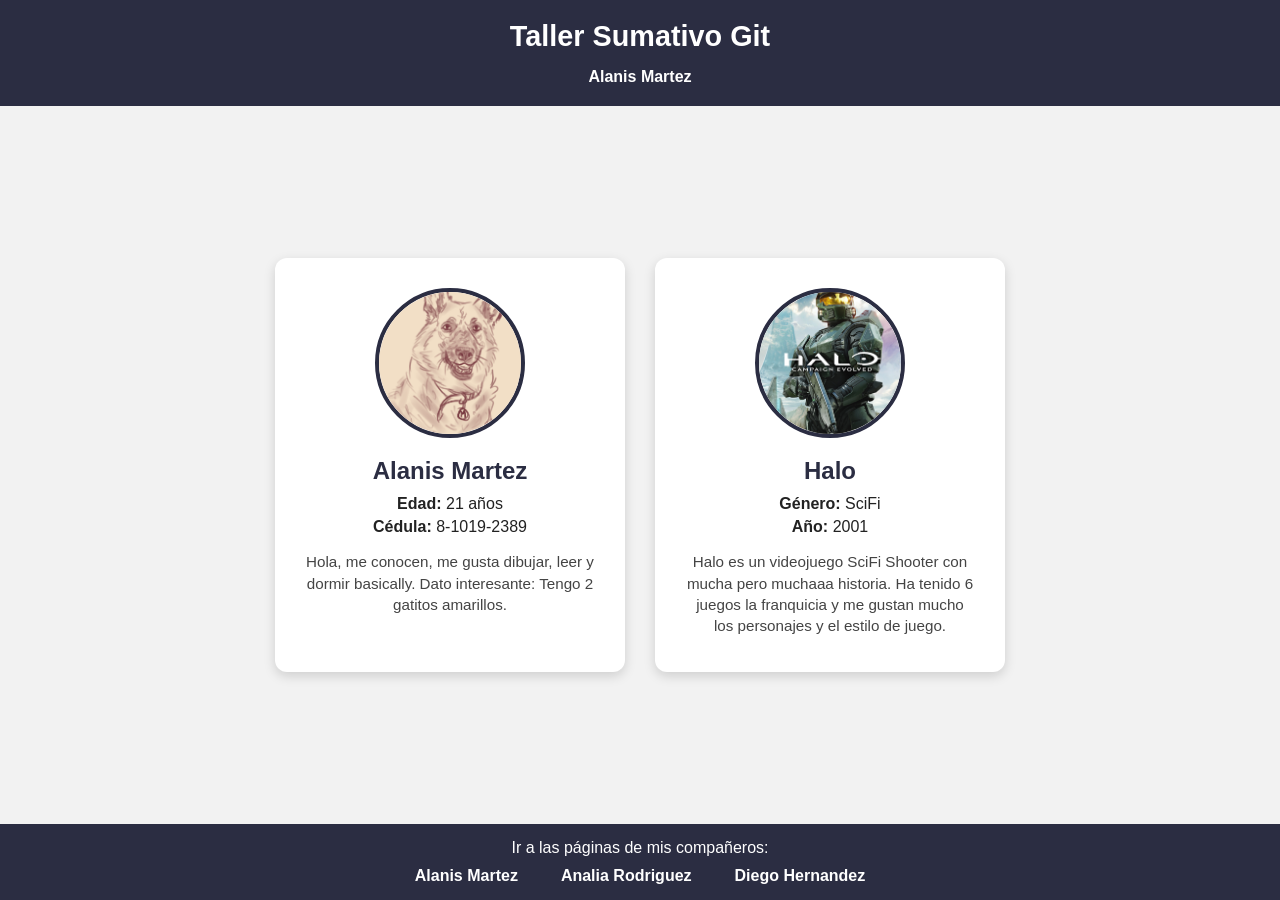
==== frontend/analia.html @ d5e929d6 "Feat: Se agrego la estructura de las cards" ====
<!DOCTYPE html>
<html lang="es">
<head>
  <meta charset="UTF-8">
  <meta name="viewport" content="width=device-width, initial-scale=1.0">
  <title>GRUPO - Trabajo en clase 1</title>
  <link rel="stylesheet" href="style.css">
</head>
<body>
  <header>
    <h1>Taller Sumativo Git</h1>
    <nav>
      <ul>
        <li><a href="index.html">Alanis Martez</a></li>
      </ul>
    </nav>
  </header>
  <main>
    <div class="cards-container">

      <!-- Perfil Alanis -->
      <div class="card">
        <img src="../imagenes/Cerberus.jpg" alt="Foto de Persona 1">
        <h2>Alanis Martez</h2>
        <p><strong>Edad:</strong> 21 años</p>
        <p><strong>Cédula:</strong> 8-1019-2389</p>
        <p class="bio">
          Hola, me conocen, me gusta dibujar, leer y dormir basically. 
          Dato interesante: Tengo 2 gatitos amarillos.
        </p>
      </div>

      <!-- Tema de interés Alanis -->
      <div class="card">
        <img src="../imagenes/HaloCE.png" alt="Portada">
        <h2>Halo</h2>
        <p><strong>Género:</strong> SciFi</p>
        <p><strong>Año:</strong> 2001</p>
        <p class="bio">
          Halo es un videojuego SciFi Shooter con mucha pero muchaaa historia.
          Ha tenido 6 juegos la franquicia y me gustan mucho los personajes 
          y el estilo de juego.
        </p>
      </div>

    </div>
  </main>
  <footer>
    <p>Ir a las páginas de mis compañeros:</p>
    <nav>
      <ul>
        <li><a href="index.html">Alanis Martez</a></li>
        <li><a href="analia.html">Analia Rodriguez</a></li>
        <li><a href="diego.html">Diego Hernandez</a></li>
      </ul>
    </nav>
  </footer>
</body>
</html>
---- frontend/style.css ----
* {
  margin: 0;
  padding: 0;
  box-sizing: border-box;
  font-family: Arial, Helvetica, sans-serif;
}

body {
  background-color: #f2f2f2;
  color: #222;
  display: flex;
  flex-direction: column;
  min-height: 100vh;
}

/* HEADER */
header {
  background-color: #2b2d42;
  color: #fff;
  padding: 20px;
  text-align: center;
}

header h1 {
  margin-bottom: 15px;
  font-size: 1.8rem;
}

nav ul {
  list-style: none;
  display: flex;
  justify-content: center;
  gap: 25px;
  flex-wrap: wrap;
}

nav ul li a {
  color: #fff;
  text-decoration: none;
  font-weight: bold;
  padding: 8px 14px;
  border-radius: 6px;
  transition: background-color 0.3s ease, color 0.3s ease;
}

/* Efecto hover pedido en el nav */
nav ul li a:hover {
  background-color: #ef233c;
  color: #fff;
}

/* MAIN / CARD */
main {
  flex: 1;
  display: flex;
  justify-content: center;
  align-items: center;
  padding: 40px 20px;
}

.cards-container {
  display: flex;
  flex-wrap: wrap;
  gap: 30px;
  justify-content: center;
  width: 100%;
}

.card {
  background-color: #fff;
  border-radius: 12px;
  box-shadow: 0 4px 12px rgba(0, 0, 0, 0.15);
  padding: 30px;
  max-width: 350px;
  text-align: center;
  transition: transform 0.3s ease;
}

.card:hover {
  transform: translateY(-5px);
}

.card img {
  width: 150px;
  height: 150px;
  object-fit: cover;
  border-radius: 50%;
  border: 4px solid #2b2d42;
  margin-bottom: 15px;
}

.card h2 {
  margin-bottom: 10px;
  color: #2b2d42;
}

.card p {
  margin: 5px 0;
}

.card .bio {
  margin-top: 15px;
  font-size: 0.95rem;
  color: #444;
  line-height: 1.4;
}

/* FOOTER */
footer {
  background-color: #2b2d42;
  color: #fff;
  text-align: center;
  padding: 15px;
}

footer p {
  margin-bottom: 10px;
}

footer nav ul {
  gap: 15px;
}

footer nav ul li a:hover {
  background-color: #ef233c;
}
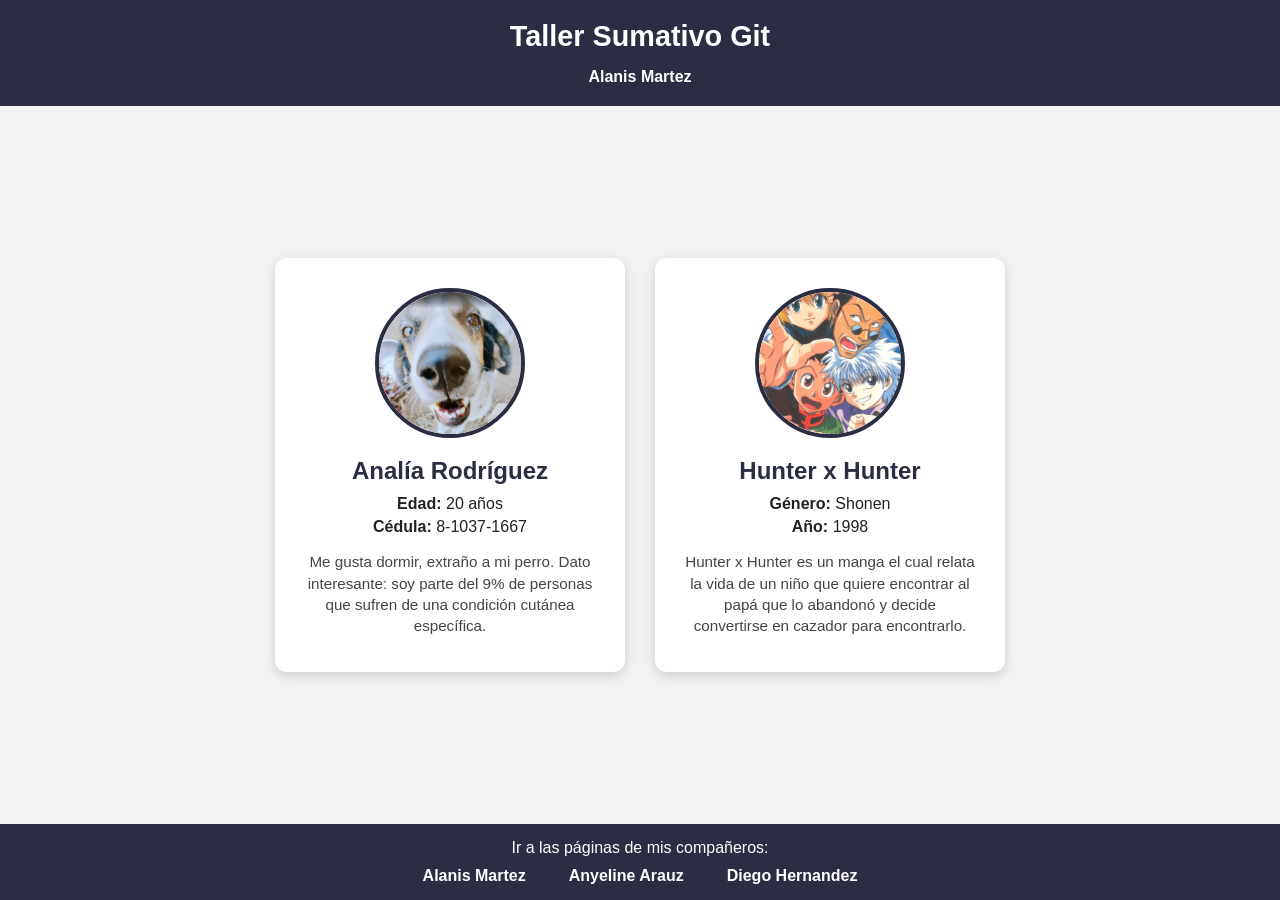
==== commit 451ff724: "feat: Actualización del card de analia.html" ====
--- a/frontend/analia.html
+++ b/frontend/analia.html
@@ -4,7 +4,7 @@
   <meta charset="UTF-8">
   <meta name="viewport" content="width=device-width, initial-scale=1.0">
   <title>GRUPO - Trabajo en clase 1</title>
-  <link rel="stylesheet" href="style.css">
+  <link rel="stylesheet" href="../visualcss/style.css">
 </head>
 <body>
   <header>
@@ -18,28 +18,29 @@
   <main>
     <div class="cards-container">
 
-      <!-- Perfil Alanis -->
+      <!-- Perfil Ana -->
       <div class="card">
-        <img src="../imagenes/Cerberus.jpg" alt="Foto de Persona 1">
-        <h2>Alanis Martez</h2>
-        <p><strong>Edad:</strong> 21 años</p>
-        <p><strong>Cédula:</strong> 8-1019-2389</p>
+        <img src="../imagenes/Lucas.png" alt="Foto de Persona 3">
+        <h2>Analía Rodríguez</h2>
+        <p><strong>Edad:</strong> 20 años</p>
+        <p><strong>Cédula:</strong> 8-1037-1667</p>
         <p class="bio">
-          Hola, me conocen, me gusta dibujar, leer y dormir basically. 
-          Dato interesante: Tengo 2 gatitos amarillos.
+          Me gusta dormir, extraño a mi perro.
+          Dato interesante: soy parte del 9% de personas que sufren de una
+          condición cutánea específica.
         </p>
       </div>
 
-      <!-- Tema de interés Alanis -->
+      <!-- Tema de interés Ana -->
       <div class="card">
-        <img src="../imagenes/HaloCE.png" alt="Portada">
-        <h2>Halo</h2>
-        <p><strong>Género:</strong> SciFi</p>
-        <p><strong>Año:</strong> 2001</p>
+        <img src="../imagenes/hxh.jpg" alt="Portada">
+        <h2>Hunter x Hunter</h2>
+        <p><strong>Género:</strong> Shonen</p>
+        <p><strong>Año:</strong> 1998</p>
         <p class="bio">
-          Halo es un videojuego SciFi Shooter con mucha pero muchaaa historia.
-          Ha tenido 6 juegos la franquicia y me gustan mucho los personajes 
-          y el estilo de juego.
+          Hunter x Hunter es un manga el cual relata la vida de un niño
+          que quiere encontrar al papá que lo abandonó y decide convertirse en cazador 
+          para encontrarlo.
         </p>
       </div>
 
@@ -50,7 +51,7 @@
     <nav>
       <ul>
         <li><a href="index.html">Alanis Martez</a></li>
-        <li><a href="analia.html">Analia Rodriguez</a></li>
+        <li><a href="anyeline.html">Anyeline Arauz</a></li>
         <li><a href="diego.html">Diego Hernandez</a></li>
       </ul>
     </nav>
--- a/visualcss/style.css
+++ b/visualcss/style.css
@@ -0,0 +1,126 @@
+* {
+  margin: 0;
+  padding: 0;
+  box-sizing: border-box;
+  font-family: Arial, Helvetica, sans-serif;
+}
+
+body {
+  background-color: #f2f2f2;
+  color: #222;
+  display: flex;
+  flex-direction: column;
+  min-height: 100vh;
+}
+
+/* HEADER */
+header {
+  background-color: #2b2d42;
+  color: #fff;
+  padding: 20px;
+  text-align: center;
+}
+
+header h1 {
+  margin-bottom: 15px;
+  font-size: 1.8rem;
+}
+
+nav ul {
+  list-style: none;
+  display: flex;
+  justify-content: center;
+  gap: 25px;
+  flex-wrap: wrap;
+}
+
+nav ul li a {
+  color: #fff;
+  text-decoration: none;
+  font-weight: bold;
+  padding: 8px 14px;
+  border-radius: 6px;
+  transition: background-color 0.3s ease, color 0.3s ease;
+}
+
+/* Efecto hover pedido en el nav */
+nav ul li a:hover {
+  background-color: #ef233c;
+  color: #fff;
+}
+
+/* MAIN / CARD */
+main {
+  flex: 1;
+  display: flex;
+  justify-content: center;
+  align-items: center;
+  padding: 40px 20px;
+}
+
+.cards-container {
+  display: flex;
+  flex-wrap: wrap;
+  gap: 30px;
+  justify-content: center;
+  width: 100%;
+}
+
+.card {
+  background-color: #fff;
+  border-radius: 12px;
+  box-shadow: 0 4px 12px rgba(0, 0, 0, 0.15);
+  padding: 30px;
+  max-width: 350px;
+  text-align: center;
+  transition: transform 0.3s ease;
+}
+
+.card:hover {
+  transform: translateY(-5px);
+}
+
+.card img {
+  width: 150px;
+  height: 150px;
+  object-fit: cover;
+  border-radius: 50%;
+  border: 4px solid #2b2d42;
+  margin-bottom: 15px;
+}
+
+.card h2 {
+  margin-bottom: 10px;
+  color: #2b2d42;
+}
+
+.card p {
+  margin: 5px 0;
+}
+
+.card .bio {
+  margin-top: 15px;
+  font-size: 0.95rem;
+  color: #444;
+  line-height: 1.4;
+}
+
+/* FOOTER */
+footer {
+  background-color: #2b2d42;
+  color: #fff;
+  text-align: center;
+  padding: 15px;
+}
+
+footer p {
+  margin-bottom: 10px;
+}
+
+footer nav ul {
+  gap: 15px;
+}
+
+footer nav ul li a:hover {
+  background-color: #ef233c;
+}
